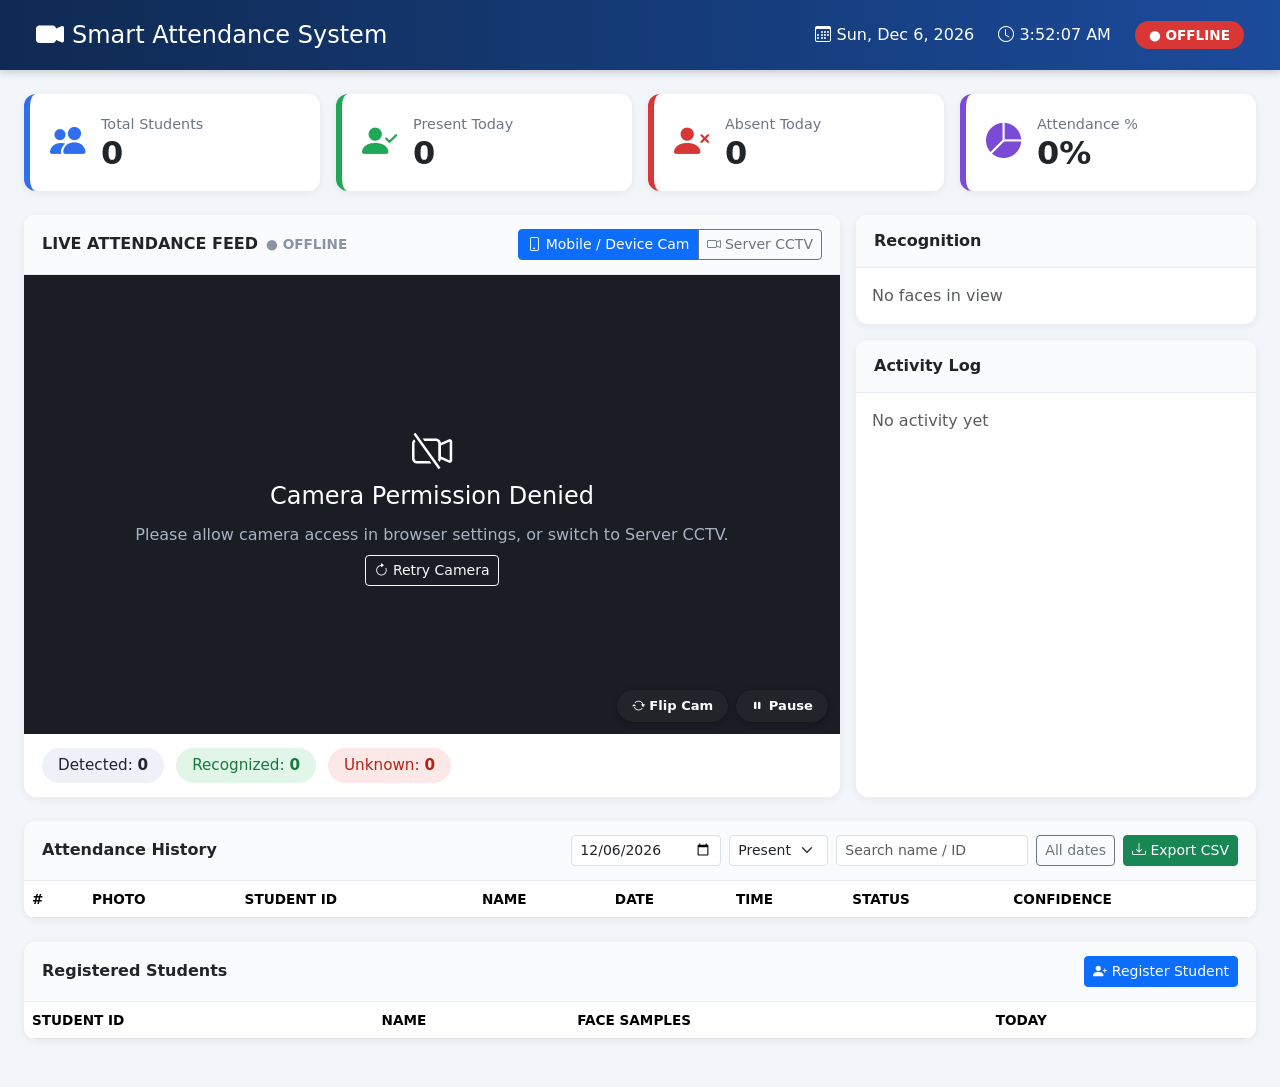
==== templates/index.html @ cbfd3b16 "Prepare smart attendance system for hosting" ====
<!DOCTYPE html>
<html lang="en">
<head>
  <meta charset="UTF-8">
  <meta name="viewport" content="width=device-width, initial-scale=1">
  <title>Smart Attendance System</title>
  <link href="https://cdn.jsdelivr.net/npm/bootstrap@5.3.3/dist/css/bootstrap.min.css" rel="stylesheet">
  <link href="https://cdn.jsdelivr.net/npm/bootstrap-icons@1.11.3/font/bootstrap-icons.min.css" rel="stylesheet">
  <link href="/static/style.css" rel="stylesheet">
</head>
<body>

<header class="topbar">
  <div class="container-fluid d-flex flex-wrap align-items-center justify-content-between gap-3">
    <div class="d-flex align-items-center gap-2">
      <i class="bi bi-camera-video-fill fs-3"></i>
      <h1 class="h4 m-0">Smart Attendance System</h1>
    </div>
    <div class="d-flex align-items-center gap-4">
      <div><i class="bi bi-calendar3"></i> <span id="date">--</span></div>
      <div><i class="bi bi-clock"></i> <span id="time">--:--:--</span></div>
      <span id="sysStatus" class="sys-status off">● OFFLINE</span>
    </div>
  </div>
</header>

<main class="container-fluid p-4">

  <!-- Stats -->
  <div class="row g-3 mb-4">
    <div class="col-6 col-lg-3"><div class="stat-card c-blue"><i class="bi bi-people-fill"></i>
      <div><div class="stat-label">Total Students</div><div class="stat-value" id="statTotal">0</div></div></div></div>
    <div class="col-6 col-lg-3"><div class="stat-card c-green"><i class="bi bi-person-check-fill"></i>
      <div><div class="stat-label">Present Today</div><div class="stat-value" id="statPresent">0</div></div></div></div>
    <div class="col-6 col-lg-3"><div class="stat-card c-red"><i class="bi bi-person-x-fill"></i>
      <div><div class="stat-label">Absent Today</div><div class="stat-value" id="statAbsent">0</div></div></div></div>
    <div class="col-6 col-lg-3"><div class="stat-card c-purple"><i class="bi bi-pie-chart-fill"></i>
      <div><div class="stat-label">Attendance %</div><div class="stat-value" id="statPercent">0%</div></div></div></div>
  </div>

  <!-- Live + side panels -->
  <div class="row g-3 mb-4">
    <div class="col-lg-8">
      <div class="panel">
        <div class="panel-head d-flex flex-wrap justify-content-between align-items-center gap-2">
          <div class="d-flex align-items-center gap-2">
            <span class="fw-bold">LIVE ATTENDANCE FEED</span>
            <span id="liveBadge" class="live-badge off">● OFFLINE</span>
          </div>
          <div class="btn-group btn-group-sm" role="group">
            <button type="button" class="btn btn-primary" id="btnModeDevice">
              <i class="bi bi-phone"></i> Mobile / Device Cam
            </button>
            <button type="button" class="btn btn-outline-secondary" id="btnModeServer">
              <i class="bi bi-camera-video"></i> Server CCTV
            </button>
          </div>
        </div>
        <div class="video-box" id="videoBox">
          <!-- Server CCTV Stream -->
          <img id="feed" src="/video_feed" alt="Live camera feed" style="display:none;">

          <!-- Mobile / Device Camera -->
          <video id="deviceVideo" playsinline autoplay muted style="display:block; width:100%; height:100%; object-fit:contain;"></video>
          <canvas id="overlayCanvas"></canvas>
          <canvas id="captureCanvas" style="display:none;"></canvas>

          <!-- Floating camera controls for mobile -->
          <div class="cam-controls" id="camControls">
            <button class="btn btn-sm btn-dark bg-opacity-75 text-white" id="btnFlipCam" title="Flip Camera">
              <i class="bi bi-arrow-repeat"></i> Flip Cam
            </button>
            <button class="btn btn-sm btn-dark bg-opacity-75 text-white" id="btnToggleCam" title="Pause / Resume">
              <i class="bi bi-pause-fill"></i> Pause
            </button>
          </div>

          <!-- Offline / Permission error message -->
          <div id="offline" class="offline-msg" style="display:none;">
            <i class="bi bi-camera-video-off fs-1"></i>
            <h4 id="offlineTitle">Camera Offline</h4>
            <p id="offlineDesc">Click 'Allow' on camera permission prompt, or switch to Server CCTV.</p>
            <button class="btn btn-sm btn-outline-light mt-2" id="btnRetryCam"><i class="bi bi-arrow-clockwise"></i> Retry Camera</button>
          </div>
        </div>
        <div class="chips">
          <span class="chip">Detected: <b id="cDetected">0</b></span>
          <span class="chip ok">Recognized: <b id="cRecognized">0</b></span>
          <span class="chip bad">Unknown: <b id="cUnknown">0</b></span>
        </div>
      </div>
    </div>

    <div class="col-lg-4 d-flex flex-column gap-3">
      <div class="panel">
        <div class="panel-head fw-bold">Recognition</div>
        <div id="detections" class="p-3 side-scroll"><div class="text-muted">No faces in view</div></div>
      </div>
      <div class="panel flex-grow-1">
        <div class="panel-head fw-bold">Activity Log</div>
        <div id="events" class="p-3 side-scroll"><div class="text-muted">No activity yet</div></div>
      </div>
    </div>
  </div>

  <!-- History -->
  <div class="panel mb-4">
    <div class="panel-head d-flex flex-wrap gap-2 justify-content-between align-items-center">
      <span class="fw-bold">Attendance History</span>
      <div class="d-flex flex-wrap gap-2">
        <input type="date" id="fDate" class="form-control form-control-sm w-auto">
        <select id="fStatus" class="form-select form-select-sm w-auto">
          <option value="present">Present</option>
          <option value="absent">Absent</option>
        </select>
        <input type="text" id="fSearch" class="form-control form-control-sm w-auto" placeholder="Search name / ID">
        <button class="btn btn-sm btn-outline-secondary" id="btnAll">All dates</button>
        <a class="btn btn-sm btn-success" id="btnExport"><i class="bi bi-download"></i> Export CSV</a>
      </div>
    </div>
    <div class="table-responsive">
      <table class="table table-hover align-middle m-0">
        <thead><tr><th>#</th><th>Photo</th><th>Student ID</th><th>Name</th><th>Date</th><th>Time</th><th>Status</th><th>Confidence</th></tr></thead>
        <tbody id="historyBody"></tbody>
      </table>
    </div>
  </div>

  <!-- Students -->
  <div class="panel mb-4">
    <div class="panel-head d-flex justify-content-between align-items-center">
      <span class="fw-bold">Registered Students</span>
      <button class="btn btn-sm btn-primary" id="btnRegister"><i class="bi bi-person-plus-fill"></i> Register Student</button>
    </div>
    <div class="table-responsive">
      <table class="table table-hover align-middle m-0">
        <thead><tr><th>Student ID</th><th>Name</th><th>Face Samples</th><th>Today</th><th></th></tr></thead>
        <tbody id="studentBody"></tbody>
      </table>
    </div>
  </div>
</main>

<!-- Register modal -->
<div class="modal fade" id="regModal" tabindex="-1" data-bs-backdrop="static">
  <div class="modal-dialog modal-dialog-centered">
    <div class="modal-content">
      <div class="modal-header">
        <h5 class="modal-title">Register Student</h5>
        <button type="button" class="btn-close" data-bs-dismiss="modal"></button>
      </div>
      <div class="modal-body">
        <div class="mb-3"><label class="form-label fw-semibold">Student ID</label>
          <input id="regId" class="form-control" placeholder="e.g. 24A91A01"></div>
        <div class="mb-3"><label class="form-label fw-semibold">Full Name</label>
          <input id="regName" class="form-control" placeholder="e.g. Shaik Minhazuddin"></div>

        <!-- Registration Camera Preview -->
        <div class="reg-cam-wrap mb-3" id="regCamWrap">
          <video id="regVideo" playsinline autoplay muted></video>
          <canvas id="regCanvas" style="display:none;"></canvas>
          <div class="reg-cam-overlay">
            <div class="face-target-oval"></div>
          </div>
          <button type="button" class="btn btn-sm btn-dark bg-opacity-75 text-white reg-flip-btn" id="btnModalFlipCam" title="Flip Camera">
            <i class="bi bi-arrow-repeat"></i>
          </button>
          <div id="regCamMsg" class="reg-cam-msg" style="display:none;">
            <i class="bi bi-camera-video-off fs-3"></i>
            <p class="m-0 mt-1 small">Camera not active. Make sure camera access is allowed.</p>
          </div>
        </div>

        <p class="small text-muted mb-2">Look straight at the camera. The system captures 30 face samples for training.</p>
        <div class="progress mb-2" style="height:16px"><div id="capBar" class="progress-bar progress-bar-striped progress-bar-animated bg-success" style="width:0%"></div></div>
        <div id="capText" class="small fw-semibold text-primary"></div>
        <div id="regErr" class="text-danger small mt-2"></div>
      </div>
      <div class="modal-footer">
        <button class="btn btn-secondary" data-bs-dismiss="modal" id="regCloseBtn">Cancel</button>
        <button class="btn btn-primary" id="regBtn"><i class="bi bi-camera-fill"></i> Start Capture</button>
      </div>
    </div>
  </div>
</div>

<script src="https://cdn.jsdelivr.net/npm/bootstrap@5.3.3/dist/js/bootstrap.bundle.min.js"></script>
<script src="/static/script.js"></script>
</body>
</html>
---- static/style.css ----
body { background: #f2f5fa; font-family: "Segoe UI", system-ui, sans-serif; }

.topbar { background: linear-gradient(90deg, #0f2a52, #1b4b9b); color: #fff; padding: 14px 24px; box-shadow: 0 2px 8px rgba(0,0,0,.2); }
.sys-status { padding: 4px 14px; border-radius: 20px; font-weight: 600; font-size: .85rem; }
.sys-status.on  { background: #1fa855; }
.sys-status.off { background: #d93636; }

.stat-card { display: flex; align-items: center; gap: 16px; background: #fff; border-radius: 12px; padding: 20px;
  box-shadow: 0 2px 10px rgba(0,0,0,.06); border-left: 6px solid; }
.stat-card i { font-size: 2.2rem; }
.stat-label { color: #6b7685; font-size: .9rem; }
.stat-value { font-size: 2rem; font-weight: 700; line-height: 1.1; }
.c-blue   { border-color: #2f6fed; } .c-blue i   { color: #2f6fed; }
.c-green  { border-color: #1fa855; } .c-green i  { color: #1fa855; }
.c-red    { border-color: #d93636; } .c-red i    { color: #d93636; }
.c-purple { border-color: #7b4bd8; } .c-purple i { color: #7b4bd8; }

.panel { background: #fff; border-radius: 12px; box-shadow: 0 2px 10px rgba(0,0,0,.06); overflow: hidden; }
.panel-head { padding: 14px 18px; border-bottom: 1px solid #e8ecf2; background: #fafbfd; }

.live-badge { font-weight: 700; font-size: .85rem; }
.live-badge.on  { color: #e02424; animation: blink 1.2s infinite; }
.live-badge.off { color: #8a94a3; }
@keyframes blink { 50% { opacity: .35; } }

.video-box { position: relative; background: #111; aspect-ratio: 16 / 9; display: flex; align-items: center; justify-content: center; overflow: hidden; }
.video-box img, .video-box video { width: 100%; height: 100%; object-fit: contain; }
#overlayCanvas { position: absolute; inset: 0; width: 100%; height: 100%; pointer-events: none; }
.cam-controls { position: absolute; bottom: 12px; right: 12px; z-index: 10; display: flex; gap: 8px; }
.cam-controls .btn { backdrop-filter: blur(8px); border-radius: 20px; font-weight: 600; font-size: 0.82rem; padding: 5px 14px; box-shadow: 0 2px 6px rgba(0,0,0,0.3); }

.offline-msg { position: absolute; inset: 0; display: flex; flex-direction: column; align-items: center; justify-content: center;
  background: #1a1d24; color: #fff; text-align: center; padding: 20px; z-index: 5; }
.offline-msg p { color: #aab3c2; margin: 4px 0 0; }

/* Modal camera preview */
.reg-cam-wrap { position: relative; width: 100%; height: 260px; min-height: 220px; background: #000; border-radius: 12px; overflow: hidden; display: flex; align-items: center; justify-content: center; border: 2px solid #2f6fed; box-shadow: 0 4px 16px rgba(0,0,0,0.15); }
.reg-cam-wrap video { width: 100%; height: 100%; object-fit: cover; display: block; background: #111; }
.reg-cam-wrap video.mirror { transform: scaleX(-1); }
.reg-cam-overlay { position: absolute; inset: 0; display: flex; align-items: center; justify-content: center; pointer-events: none; }
.face-target-oval { width: 150px; height: 190px; border: 3px dashed #1fa855; border-radius: 50%; box-shadow: 0 0 0 9999px rgba(0, 0, 0, 0.35); animation: pulse-target 2s infinite ease-in-out; }
.reg-flip-btn { position: absolute; top: 10px; right: 10px; z-index: 10; border-radius: 50%; width: 36px; height: 36px; display: flex; align-items: center; justify-content: center; padding: 0; backdrop-filter: blur(6px); }
.reg-cam-msg { position: absolute; inset: 0; display: flex; flex-direction: column; align-items: center; justify-content: center; background: #1a1d24; color: #fff; text-align: center; padding: 15px; z-index: 5; }
@keyframes pulse-target { 0%, 100% { border-color: #1fa855; } 50% { border-color: #2f6fed; } }

.chips { display: flex; gap: 12px; padding: 14px 18px; flex-wrap: wrap; }
.chip { background: #eef2f8; padding: 6px 16px; border-radius: 20px; font-size: .95rem; }
.chip.ok  { background: #e1f5e9; color: #157a3c; }
.chip.bad { background: #fde8e8; color: #b42318; }

.side-scroll { max-height: 280px; overflow-y: auto; }
.det { border-left: 5px solid; border-radius: 8px; padding: 10px 14px; margin-bottom: 10px; font-size: .9rem; }
.det .det-name { font-weight: 700; font-size: 1rem; }
.det.recognized { background: #e9f8ef; border-color: #1fa855; }
.det.verifying  { background: #eaf1fd; border-color: #2f6fed; }
.det.unknown    { background: #fff1f0; border-color: #d93636; }

.ev { font-size: .85rem; padding: 6px 0; border-bottom: 1px dashed #e3e7ee; }
.ev .t { color: #6b7685; font-family: monospace; margin-right: 8px; }
.ev.success { color: #157a3c; } .ev.warning { color: #b54708; }

.thumb { width: 42px; height: 42px; object-fit: cover; border-radius: 50%; border: 2px solid #dfe5ee; }
th { font-size: .85rem; color: #55606f; text-transform: uppercase; }
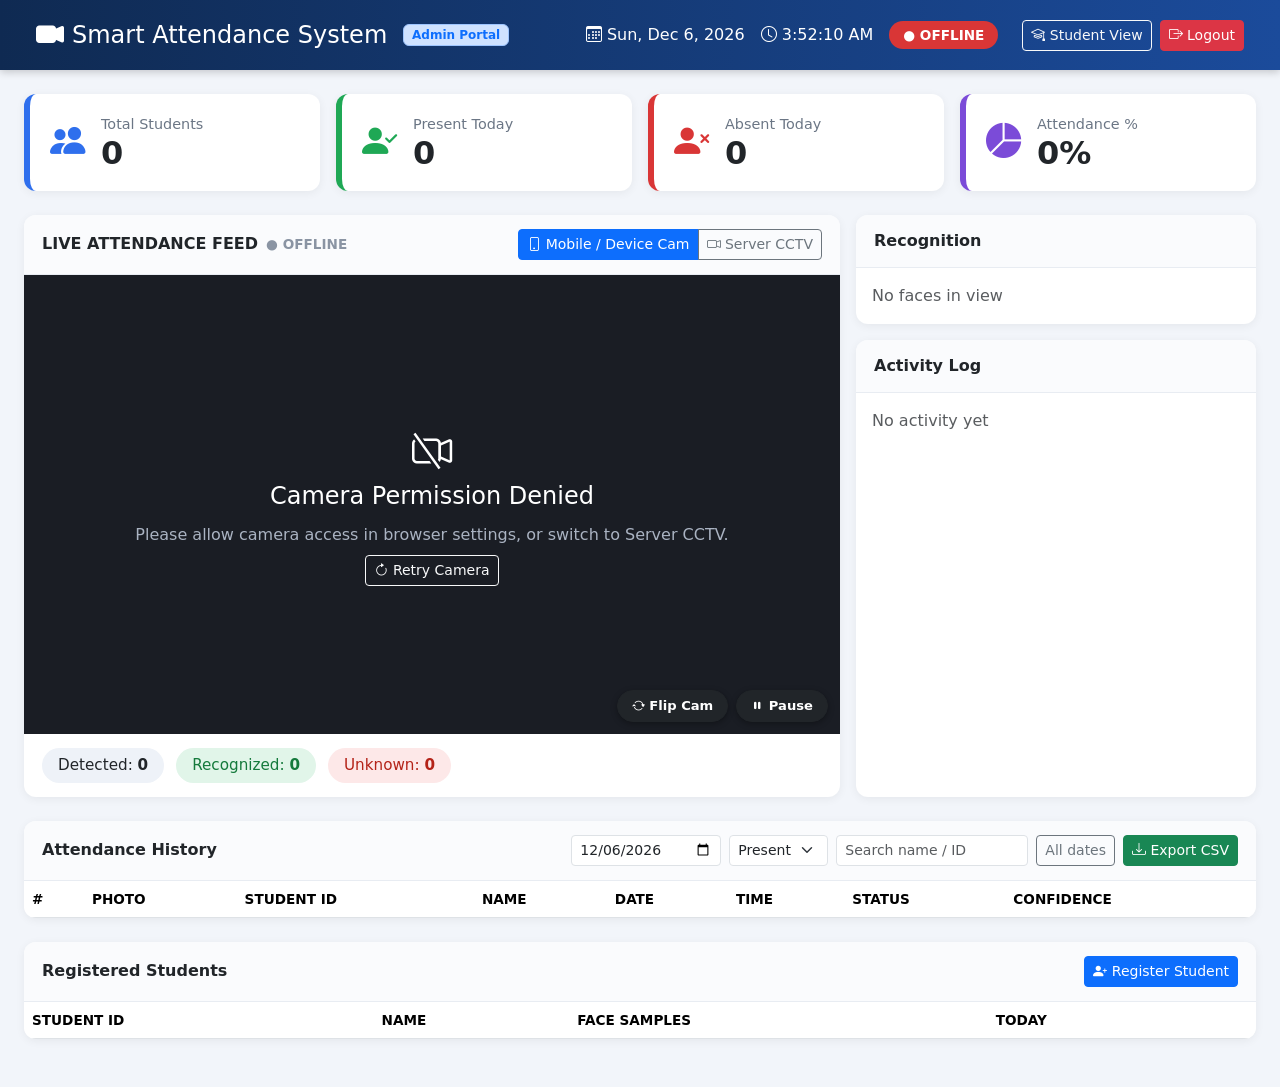
==== commit 36a37a35: "Add role-based login (Admin/Student) and student dashboard" ====
--- a/templates/index.html
+++ b/templates/index.html
@@ -15,11 +15,20 @@
     <div class="d-flex align-items-center gap-2">
       <i class="bi bi-camera-video-fill fs-3"></i>
       <h1 class="h4 m-0">Smart Attendance System</h1>
+      <span class="badge bg-primary-subtle text-primary border border-primary-subtle ms-2 d-none d-md-inline-block">Admin Portal</span>
     </div>
-    <div class="d-flex align-items-center gap-4">
+    <div class="d-flex align-items-center gap-3">
       <div><i class="bi bi-calendar3"></i> <span id="date">--</span></div>
       <div><i class="bi bi-clock"></i> <span id="time">--:--:--</span></div>
       <span id="sysStatus" class="sys-status off">● OFFLINE</span>
+      <div class="d-flex align-items-center gap-2 ms-2">
+        <a href="/student" class="btn btn-sm btn-outline-light" title="Preview Student Portal">
+          <i class="bi bi-mortarboard"></i> <span class="d-none d-lg-inline">Student View</span>
+        </a>
+        <a href="/logout" class="btn btn-sm btn-danger" title="Logout">
+          <i class="bi bi-box-arrow-right"></i> <span class="d-none d-lg-inline">Logout</span>
+        </a>
+      </div>
     </div>
   </div>
 </header>
@@ -187,4 +196,4 @@
 <script src="https://cdn.jsdelivr.net/npm/bootstrap@5.3.3/dist/js/bootstrap.bundle.min.js"></script>
 <script src="/static/script.js"></script>
 </body>
-</html>+</html>
